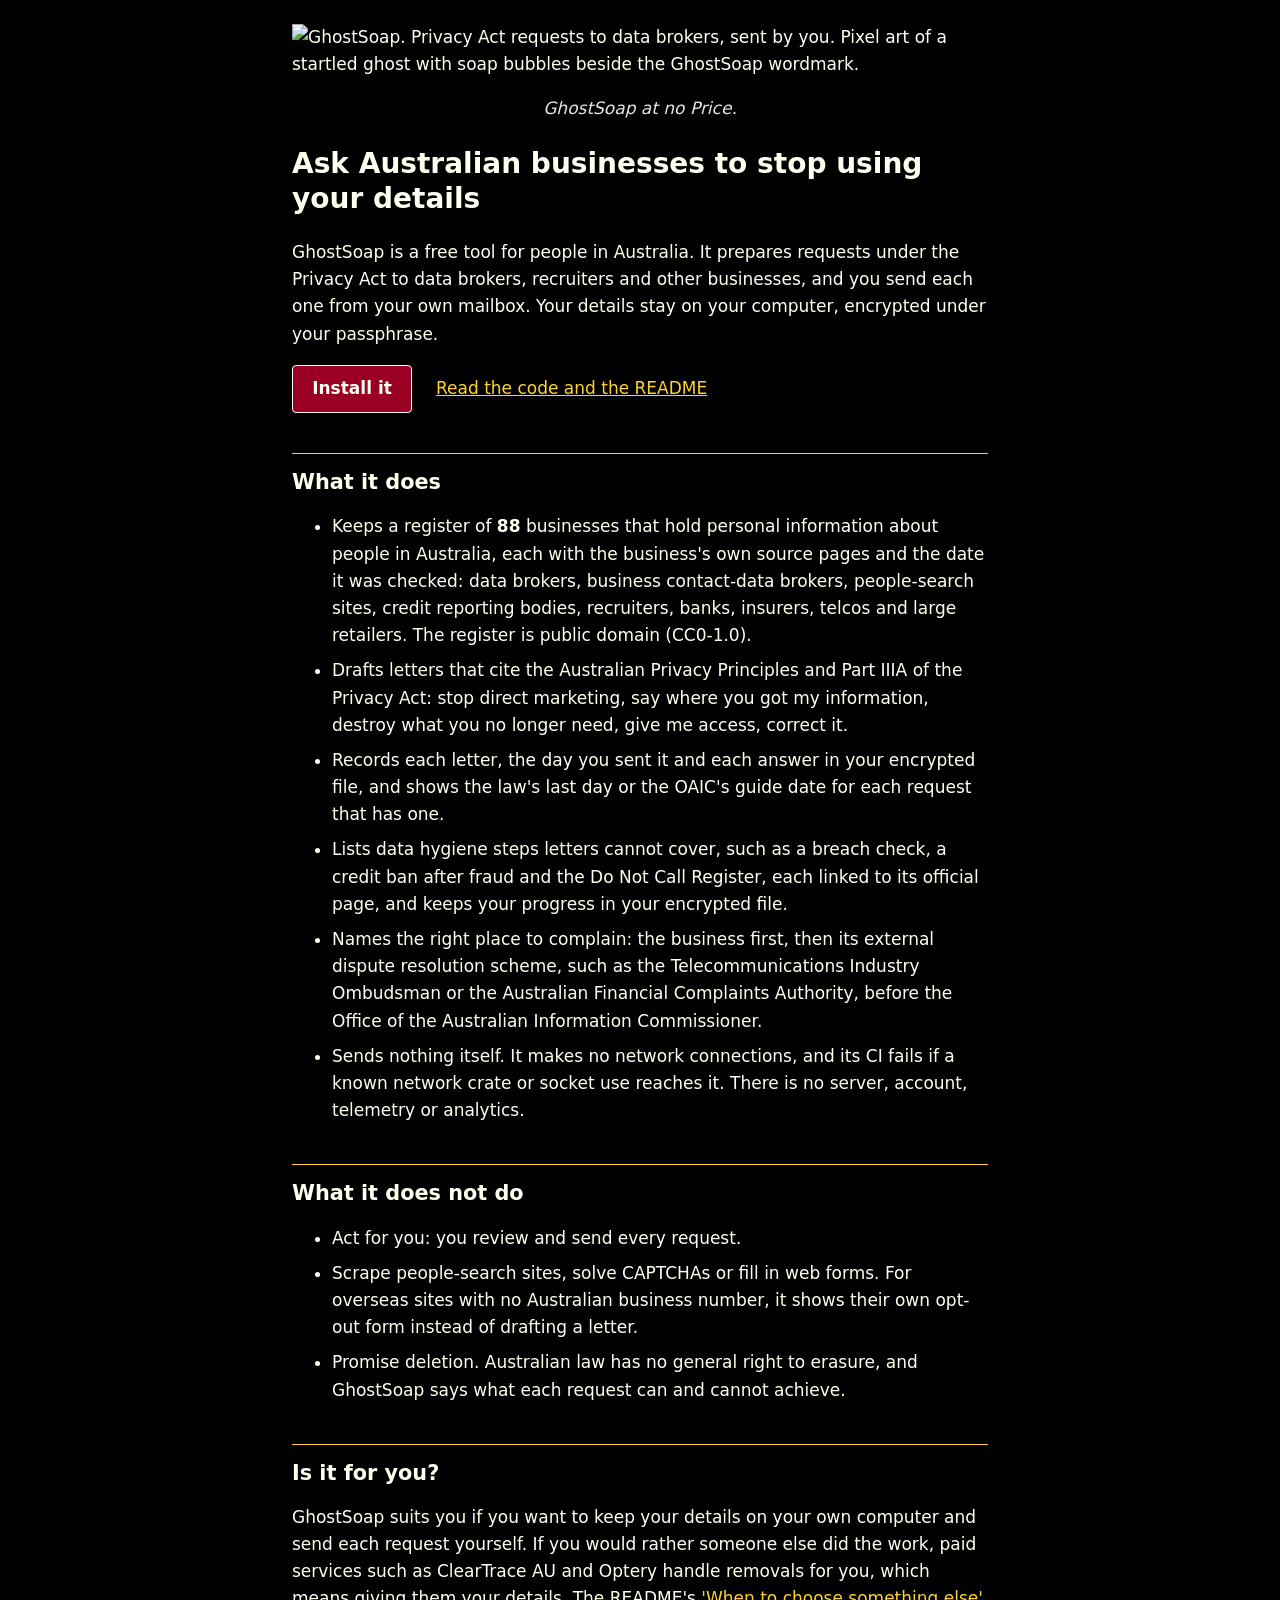
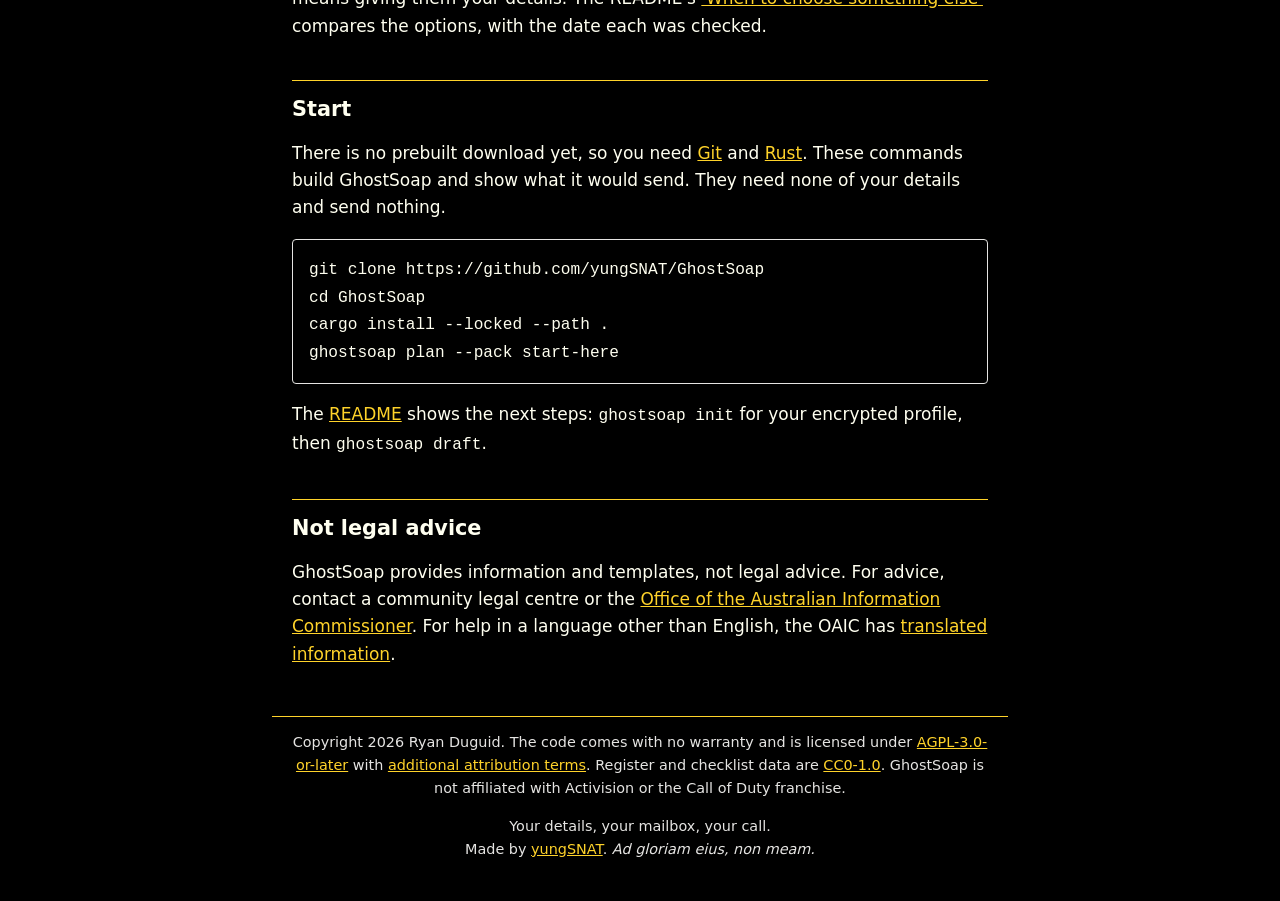
==== site/index.html @ ddd260fa "chore(licence): relicense Ryan Duguid's work under AGPL-3.0-or-later" ====
<!doctype html>
<html lang="en-AU">
<head>
<meta charset="utf-8">
<meta name="viewport" content="width=device-width, initial-scale=1">
<title>GhostSoap: Privacy Act requests to data brokers, sent by you</title>
<meta name="description" content="GhostSoap is a free tool for people in Australia. It prepares Privacy Act requests to data brokers, recruiters and other businesses for you to send from your own mailbox, and keeps your details on your computer.">
<link rel="stylesheet" href="style.css">
</head>
<body>
<header>
  <picture>
    <source media="(max-width: 600px)" srcset="banner-phone.svg">
    <img src="banner.svg" alt="GhostSoap. Privacy Act requests to data brokers, sent by you. Pixel art of a startled ghost with soap bubbles beside the GhostSoap wordmark.">
  </picture>
  <p class="tagline"><em>GhostSoap at no Price.</em></p>
</header>

<main>
  <section aria-labelledby="what">
    <h1 id="what">Ask Australian businesses to stop using your details</h1>
    <p>GhostSoap is a free tool for people in Australia. It prepares requests under the Privacy Act to data brokers, recruiters and other businesses, and you send each one from your own mailbox. Your details stay on your computer, encrypted under your passphrase.</p>
    <p class="actions">
      <a class="button" href="https://github.com/yungSNAT/GhostSoap#install">Install it</a>
      <a href="https://github.com/yungSNAT/GhostSoap">Read the code and the README</a>
    </p>
  </section>

  <section aria-labelledby="does">
    <h2 id="does">What it does</h2>
    <ul>
      <li>Keeps a register of <strong id="register-entries">88</strong> businesses that hold personal information about people in Australia, each with the business's own source pages and the date it was checked: data brokers, business contact-data brokers, people-search sites, credit reporting bodies, recruiters, banks, insurers, telcos and large retailers. The register is public domain (CC0-1.0).</li>
      <li>Drafts letters that cite the Australian Privacy Principles and Part IIIA of the Privacy Act: stop direct marketing, say where you got my information, destroy what you no longer need, give me access, correct it.</li>
      <li>Records each letter, the day you sent it and each answer in your encrypted file, and shows the law's last day or the OAIC's guide date for each request that has one.</li>
      <li>Lists data hygiene steps letters cannot cover, such as a breach check, a credit ban after fraud and the Do Not Call Register, each linked to its official page, and keeps your progress in your encrypted file.</li>
      <li>Names the right place to complain: the business first, then its external dispute resolution scheme, such as the Telecommunications Industry Ombudsman or the Australian Financial Complaints Authority, before the Office of the Australian Information Commissioner.</li>
      <li>Sends nothing itself. It makes no network connections, and its CI fails if a known network crate or socket use reaches it. There is no server, account, telemetry or analytics.</li>
    </ul>
  </section>

  <section aria-labelledby="doesnt">
    <h2 id="doesnt">What it does not do</h2>
    <ul>
      <li>Act for you: you review and send every request.</li>
      <li>Scrape people-search sites, solve CAPTCHAs or fill in web forms. For overseas sites with no Australian business number, it shows their own opt-out form instead of drafting a letter.</li>
      <li>Promise deletion. Australian law has no general right to erasure, and GhostSoap says what each request can and cannot achieve.</li>
    </ul>
  </section>

  <section aria-labelledby="choose">
    <h2 id="choose">Is it for you?</h2>
    <p>GhostSoap suits you if you want to keep your details on your own computer and send each request yourself. If you would rather someone else did the work, paid services such as ClearTrace AU and Optery handle removals for you, which means giving them your details. The README's <a href="https://github.com/yungSNAT/GhostSoap#when-to-choose-something-else">'When to choose something else'</a> compares the options, with the date each was checked.</p>
  </section>

  <section aria-labelledby="start">
    <h2 id="start">Start</h2>
    <p>There is no prebuilt download yet, so you need <a href="https://git-scm.com/">Git</a> and <a href="https://rustup.rs/">Rust</a>. These commands build GhostSoap and show what it would send. They need none of your details and send nothing.</p>
    <pre><code>git clone https://github.com/yungSNAT/GhostSoap
cd GhostSoap
cargo install --locked --path .
ghostsoap plan --pack start-here</code></pre>
    <p>The <a href="https://github.com/yungSNAT/GhostSoap#use">README</a> shows the next steps: <code>ghostsoap init</code> for your encrypted profile, then <code>ghostsoap draft</code>.</p>
  </section>

  <section aria-labelledby="advice">
    <h2 id="advice">Not legal advice</h2>
    <p>GhostSoap provides information and templates, not legal advice. For advice, contact a community legal centre or the <a href="https://www.oaic.gov.au/">Office of the Australian Information Commissioner</a>. For help in a language other than English, the OAIC has <a href="https://www.oaic.gov.au/engage-with-us/translations">translated information</a>.</p>
  </section>
</main>

<footer>
  <p>Copyright 2026 Ryan Duguid. The code comes with no warranty and is licensed under <a href="https://github.com/yungSNAT/GhostSoap/blob/main/LICENSE">AGPL-3.0-or-later</a> with <a href="https://github.com/yungSNAT/GhostSoap/blob/main/NOTICE">additional attribution terms</a>. Register and checklist data are <a href="https://github.com/yungSNAT/GhostSoap/blob/main/LICENSE-DATA">CC0-1.0</a>. GhostSoap is not affiliated with Activision or the Call of Duty franchise.</p>
  <p>Your details, your mailbox, your call.<br>Made by <a href="https://github.com/yungSNAT">yungSNAT</a>. <i>Ad gloriam eius, non meam.</i></p>
</footer>
</body>
</html>
---- site/style.css ----
/* House palette: black, ivory, platinum, bright gold, crimson. */
:root {
  --black: #000000;
  --ivory: #fffff0;
  --platinum: #e5e4e2;
  --gold: #ffd32a;
  --crimson: #990024;
}

* {
  box-sizing: border-box;
}

body {
  margin: 0;
  background: var(--black);
  color: var(--ivory);
  font: 1.0625rem/1.6 system-ui, -apple-system, "Segoe UI", Roboto, sans-serif;
}

header,
main,
footer {
  max-width: 46rem;
  margin: 0 auto;
  padding: 0 1.25rem;
}

header img {
  display: block;
  width: 100%;
  height: auto;
  margin-top: 1.5rem;
}

.tagline {
  color: var(--platinum);
  text-align: center;
}

h1,
h2 {
  line-height: 1.25;
}

h1 {
  font-size: 1.75rem;
}

h2 {
  margin-top: 2.5rem;
  padding-top: 1rem;
  border-top: 1px solid var(--gold);
  font-size: 1.3rem;
}

a {
  color: var(--gold);
}

a:focus-visible {
  outline: 2px solid var(--gold);
  outline-offset: 2px;
}

.actions {
  display: flex;
  flex-wrap: wrap;
  align-items: center;
  gap: 1rem 1.5rem;
}

.button {
  display: inline-block;
  padding: 0.6rem 1.2rem;
  border: 1px solid var(--ivory);
  border-radius: 0.25rem;
  background: var(--crimson);
  color: var(--ivory);
  font-weight: 600;
  text-decoration: none;
}

li + li {
  margin-top: 0.5rem;
}

pre {
  overflow-x: auto;
  padding: 1rem;
  border: 1px solid var(--platinum);
  border-radius: 0.25rem;
}

code {
  font-family: ui-monospace, "Cascadia Mono", Consolas, monospace;
  font-size: 0.95em;
}

footer {
  margin-top: 3rem;
  padding-bottom: 2rem;
  border-top: 1px solid var(--gold);
  color: var(--platinum);
  font-size: 0.9rem;
  text-align: center;
}
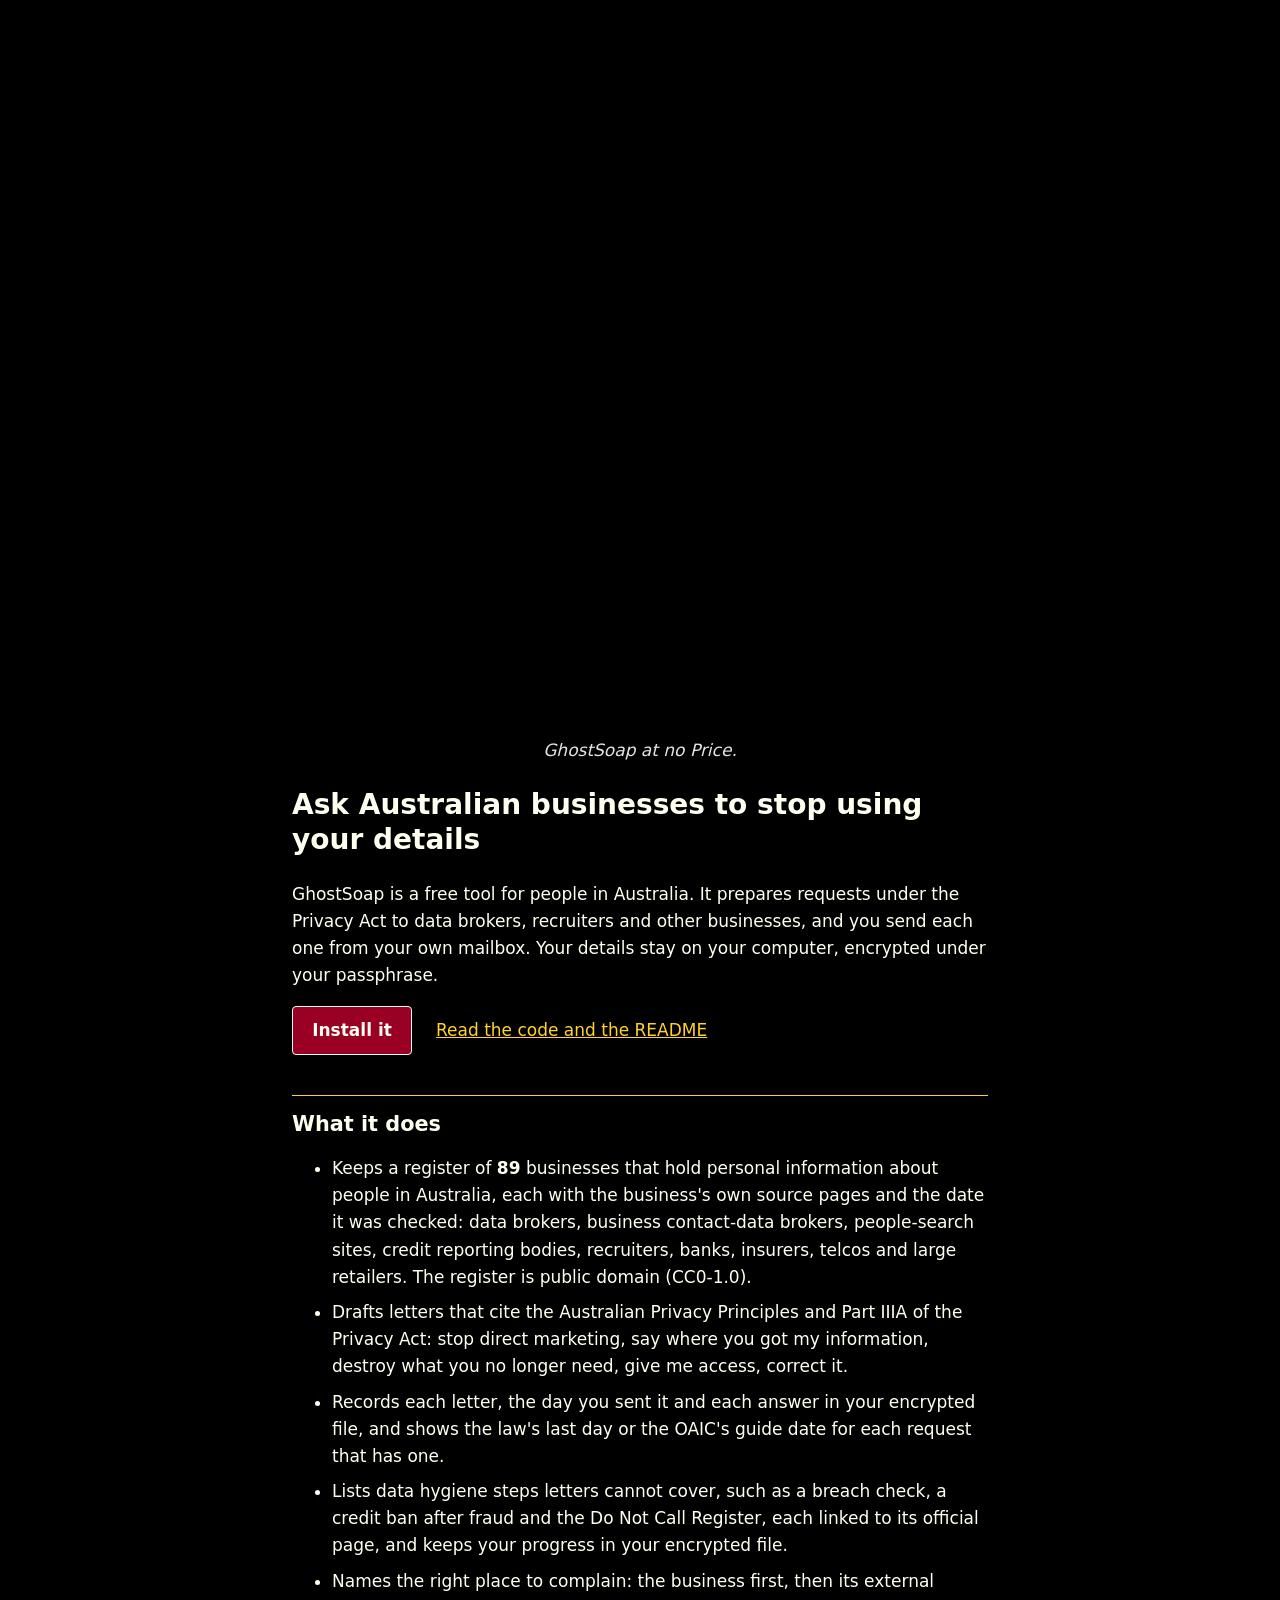
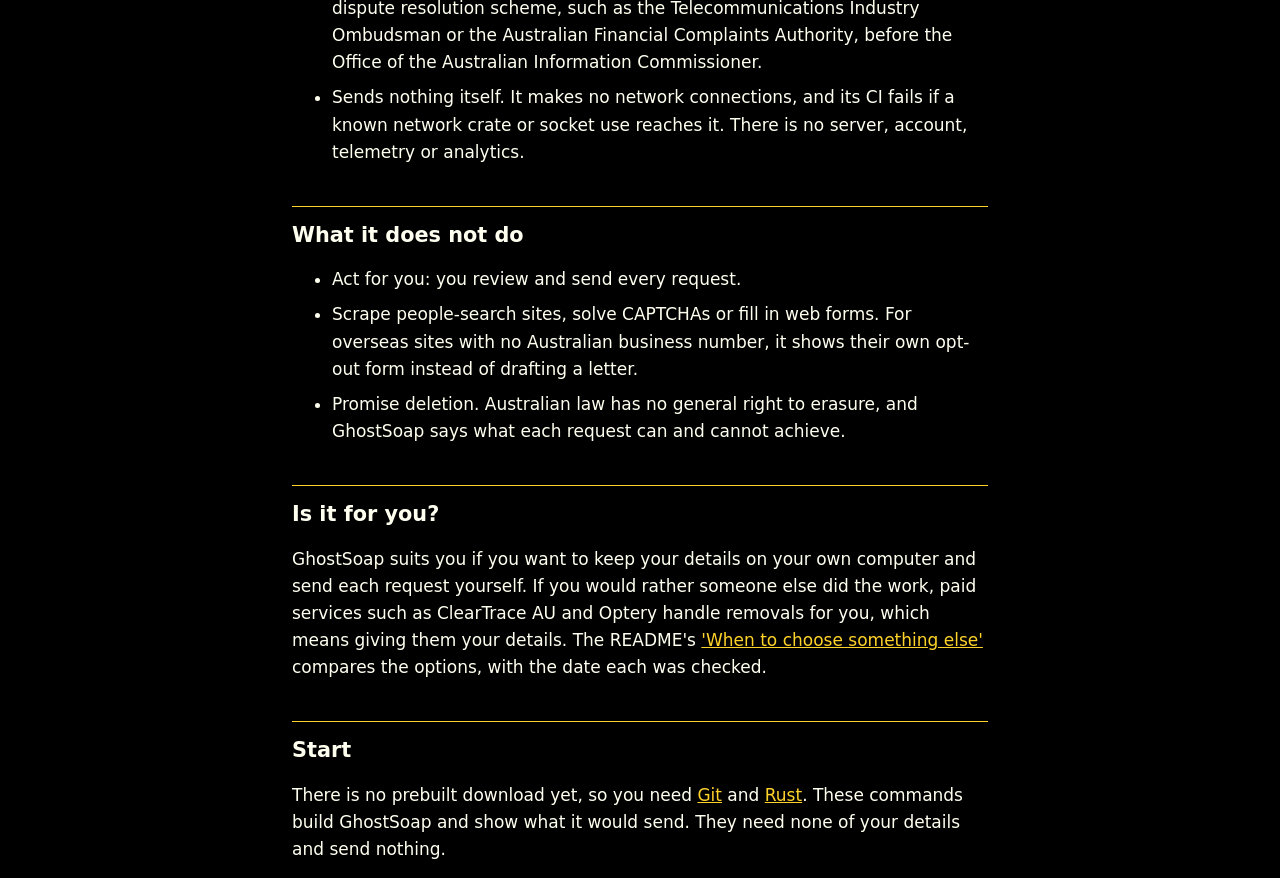
==== commit 9eab1f3f: "Count Acxiom in the register totals" ====
--- a/site/index.html
+++ b/site/index.html
@@ -29,7 +29,7 @@
   <section aria-labelledby="does">
     <h2 id="does">What it does</h2>
     <ul>
-      <li>Keeps a register of <strong id="register-entries">88</strong> businesses that hold personal information about people in Australia, each with the business's own source pages and the date it was checked: data brokers, business contact-data brokers, people-search sites, credit reporting bodies, recruiters, banks, insurers, telcos and large retailers. The register is public domain (CC0-1.0).</li>
+      <li>Keeps a register of <strong id="register-entries">89</strong> businesses that hold personal information about people in Australia, each with the business's own source pages and the date it was checked: data brokers, business contact-data brokers, people-search sites, credit reporting bodies, recruiters, banks, insurers, telcos and large retailers. The register is public domain (CC0-1.0).</li>
       <li>Drafts letters that cite the Australian Privacy Principles and Part IIIA of the Privacy Act: stop direct marketing, say where you got my information, destroy what you no longer need, give me access, correct it.</li>
       <li>Records each letter, the day you sent it and each answer in your encrypted file, and shows the law's last day or the OAIC's guide date for each request that has one.</li>
       <li>Lists data hygiene steps letters cannot cover, such as a breach check, a credit ban after fraud and the Do Not Call Register, each linked to its official page, and keeps your progress in your encrypted file.</li>
@@ -69,7 +69,7 @@
 </main>
 
 <footer>
-  <p>Copyright 2026 Ryan Duguid. The code comes with no warranty and is licensed under <a href="https://github.com/yungSNAT/GhostSoap/blob/main/LICENSE">AGPL-3.0-or-later</a> with <a href="https://github.com/yungSNAT/GhostSoap/blob/main/NOTICE">additional attribution terms</a>. Register and checklist data are <a href="https://github.com/yungSNAT/GhostSoap/blob/main/LICENSE-DATA">CC0-1.0</a>. GhostSoap is not affiliated with Activision or the Call of Duty franchise.</p>
+  <p>Copyright 2026 Ryan Duguid. The code comes with no warranty and is licensed under <a href="https://github.com/yungSNAT/GhostSoap/blob/main/LICENSE">AGPL-3.0-or-later</a> with <a href="https://github.com/yungSNAT/GhostSoap/blob/main/NOTICE">additional attribution terms</a>. Register and checklist data are <a href="https://github.com/yungSNAT/GhostSoap/blob/main/LICENSE-DATA">CC0-1.0</a>.</p>
   <p>Your details, your mailbox, your call.<br>Made by <a href="https://github.com/yungSNAT">yungSNAT</a>. <i>Ad gloriam eius, non meam.</i></p>
 </footer>
 </body>
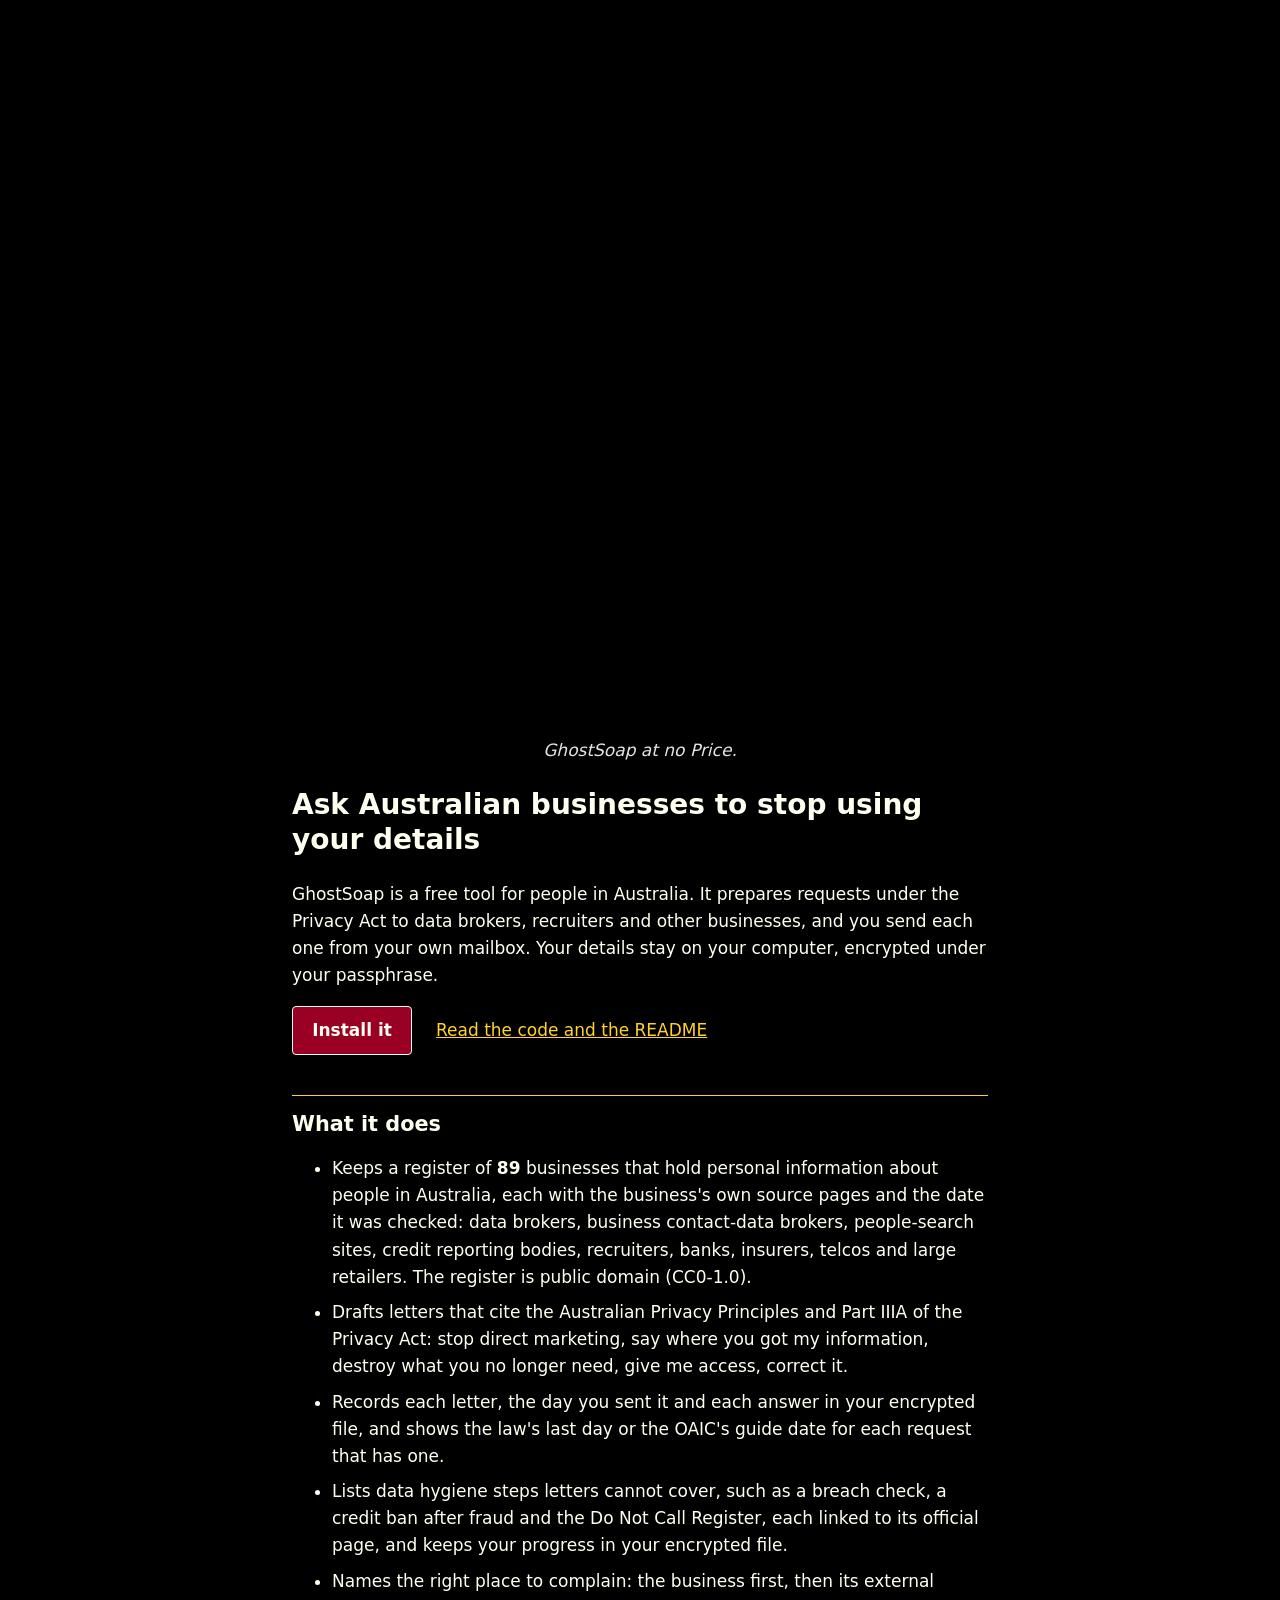
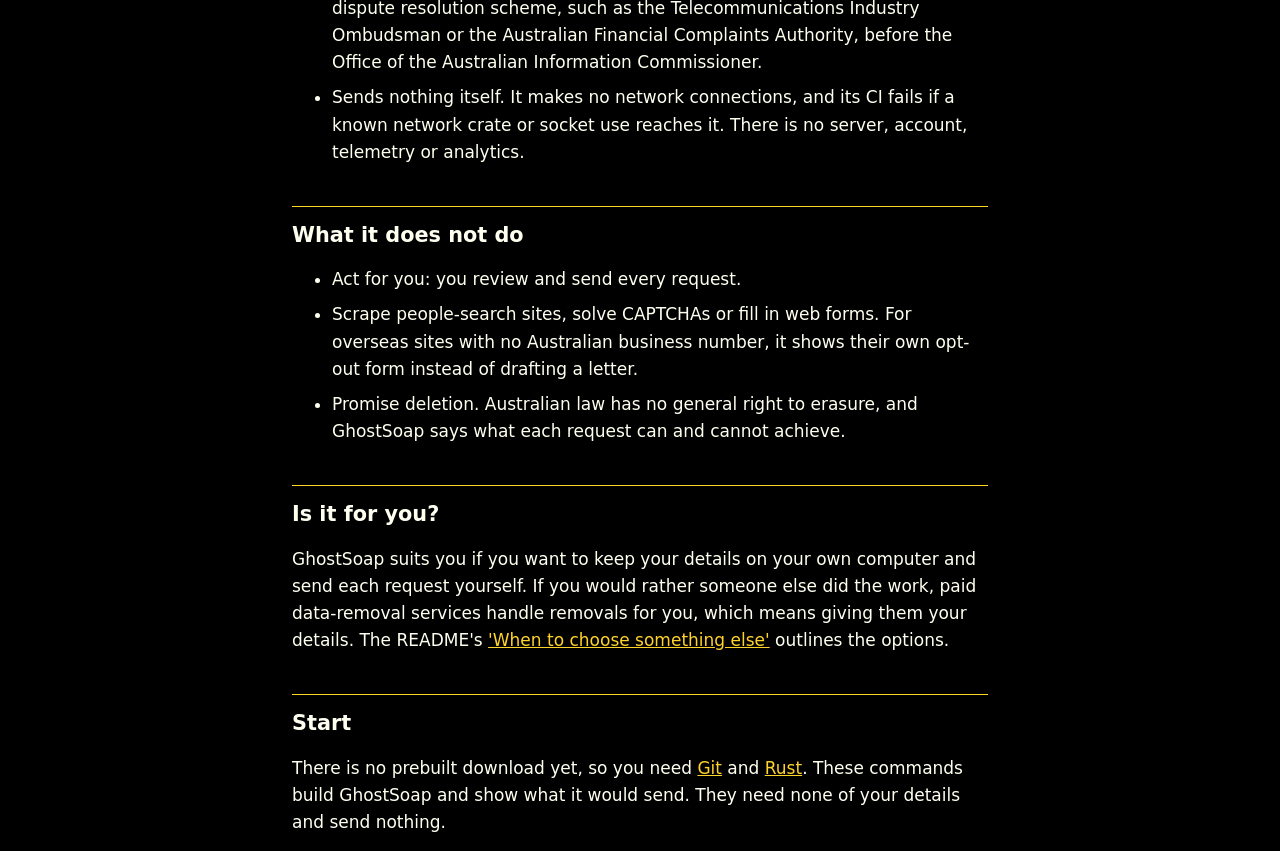
==== commit 34265ee7: "Add escalation warnings, fix audit dedup and format-2 export verification, and sync docs" ====
--- a/site/index.html
+++ b/site/index.html
@@ -49,7 +49,7 @@
 
   <section aria-labelledby="choose">
     <h2 id="choose">Is it for you?</h2>
-    <p>GhostSoap suits you if you want to keep your details on your own computer and send each request yourself. If you would rather someone else did the work, paid services such as ClearTrace AU and Optery handle removals for you, which means giving them your details. The README's <a href="https://github.com/yungSNAT/GhostSoap#when-to-choose-something-else">'When to choose something else'</a> compares the options, with the date each was checked.</p>
+    <p>GhostSoap suits you if you want to keep your details on your own computer and send each request yourself. If you would rather someone else did the work, paid data-removal services handle removals for you, which means giving them your details. The README's <a href="https://github.com/yungSNAT/GhostSoap#when-to-choose-something-else">'When to choose something else'</a> outlines the options.</p>
   </section>
 
   <section aria-labelledby="start">
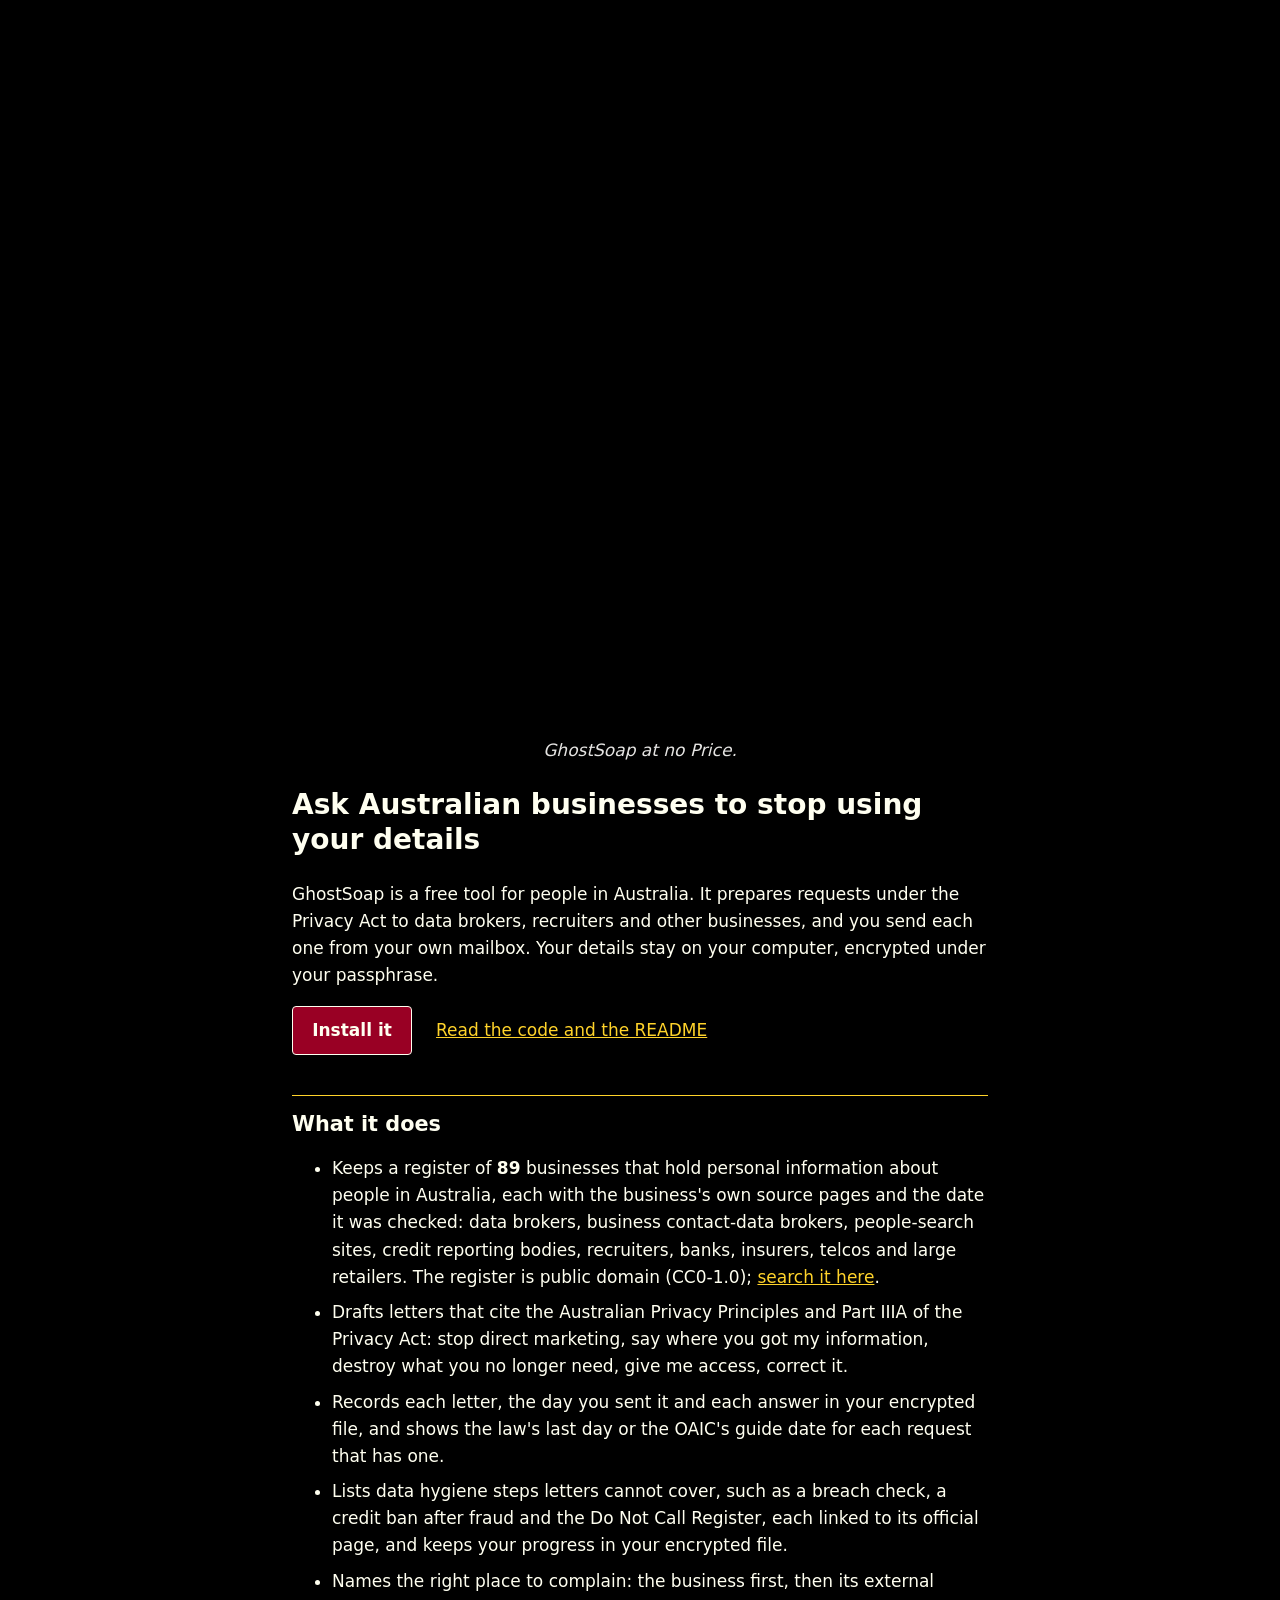
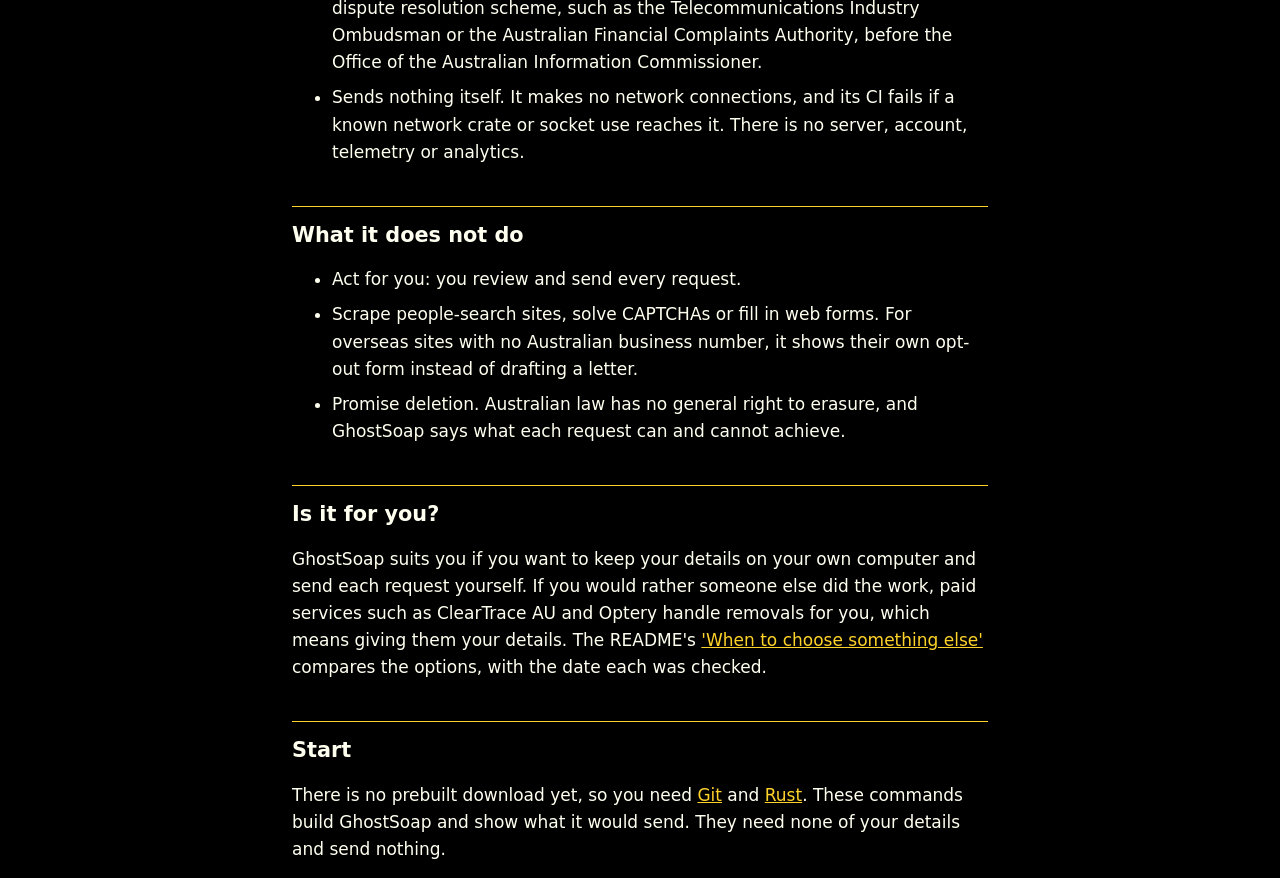
==== commit 128b366c: "Publish a searchable register page on the site" ====
--- a/site/index.html
+++ b/site/index.html
@@ -29,7 +29,7 @@
   <section aria-labelledby="does">
     <h2 id="does">What it does</h2>
     <ul>
-      <li>Keeps a register of <strong id="register-entries">89</strong> businesses that hold personal information about people in Australia, each with the business's own source pages and the date it was checked: data brokers, business contact-data brokers, people-search sites, credit reporting bodies, recruiters, banks, insurers, telcos and large retailers. The register is public domain (CC0-1.0).</li>
+      <li>Keeps a register of <strong id="register-entries">89</strong> businesses that hold personal information about people in Australia, each with the business's own source pages and the date it was checked: data brokers, business contact-data brokers, people-search sites, credit reporting bodies, recruiters, banks, insurers, telcos and large retailers. The register is public domain (CC0-1.0); <a href="register.html">search it here</a>.</li>
       <li>Drafts letters that cite the Australian Privacy Principles and Part IIIA of the Privacy Act: stop direct marketing, say where you got my information, destroy what you no longer need, give me access, correct it.</li>
       <li>Records each letter, the day you sent it and each answer in your encrypted file, and shows the law's last day or the OAIC's guide date for each request that has one.</li>
       <li>Lists data hygiene steps letters cannot cover, such as a breach check, a credit ban after fraud and the Do Not Call Register, each linked to its official page, and keeps your progress in your encrypted file.</li>
@@ -49,7 +49,7 @@
 
   <section aria-labelledby="choose">
     <h2 id="choose">Is it for you?</h2>
-    <p>GhostSoap suits you if you want to keep your details on your own computer and send each request yourself. If you would rather someone else did the work, paid data-removal services handle removals for you, which means giving them your details. The README's <a href="https://github.com/yungSNAT/GhostSoap#when-to-choose-something-else">'When to choose something else'</a> outlines the options.</p>
+    <p>GhostSoap suits you if you want to keep your details on your own computer and send each request yourself. If you would rather someone else did the work, paid services such as ClearTrace AU and Optery handle removals for you, which means giving them your details. The README's <a href="https://github.com/yungSNAT/GhostSoap#when-to-choose-something-else">'When to choose something else'</a> compares the options, with the date each was checked.</p>
   </section>
 
   <section aria-labelledby="start">
--- a/site/style.css
+++ b/site/style.css
@@ -97,6 +97,64 @@
   font-size: 0.95em;
 }
 
+/* The register page (register.html). */
+.search label {
+  display: block;
+  margin-bottom: 0.5rem;
+  font-weight: 600;
+}
+
+.search input {
+  width: 100%;
+  max-width: 24rem;
+  min-height: 2.75rem;
+  padding: 0.5rem 0.75rem;
+  border: 1px solid var(--platinum);
+  border-radius: 0.25rem;
+  background: var(--black);
+  color: var(--ivory);
+  font: inherit;
+}
+
+.search input:focus-visible,
+.table-wrap:focus-visible {
+  outline: 2px solid var(--gold);
+  outline-offset: 2px;
+}
+
+.table-wrap {
+  overflow-x: auto;
+}
+
+table {
+  width: 100%;
+  border-collapse: collapse;
+  font-size: 0.95rem;
+}
+
+caption {
+  padding-bottom: 0.5rem;
+  color: var(--platinum);
+  text-align: left;
+}
+
+th,
+td {
+  padding: 0.5rem 0.75rem;
+  border-bottom: 1px solid var(--platinum);
+  text-align: left;
+  vertical-align: top;
+}
+
+thead th {
+  border-bottom-color: var(--gold);
+}
+
+td.date {
+  font-variant-numeric: tabular-nums;
+  white-space: nowrap;
+}
+
 footer {
   margin-top: 3rem;
   padding-bottom: 2rem;
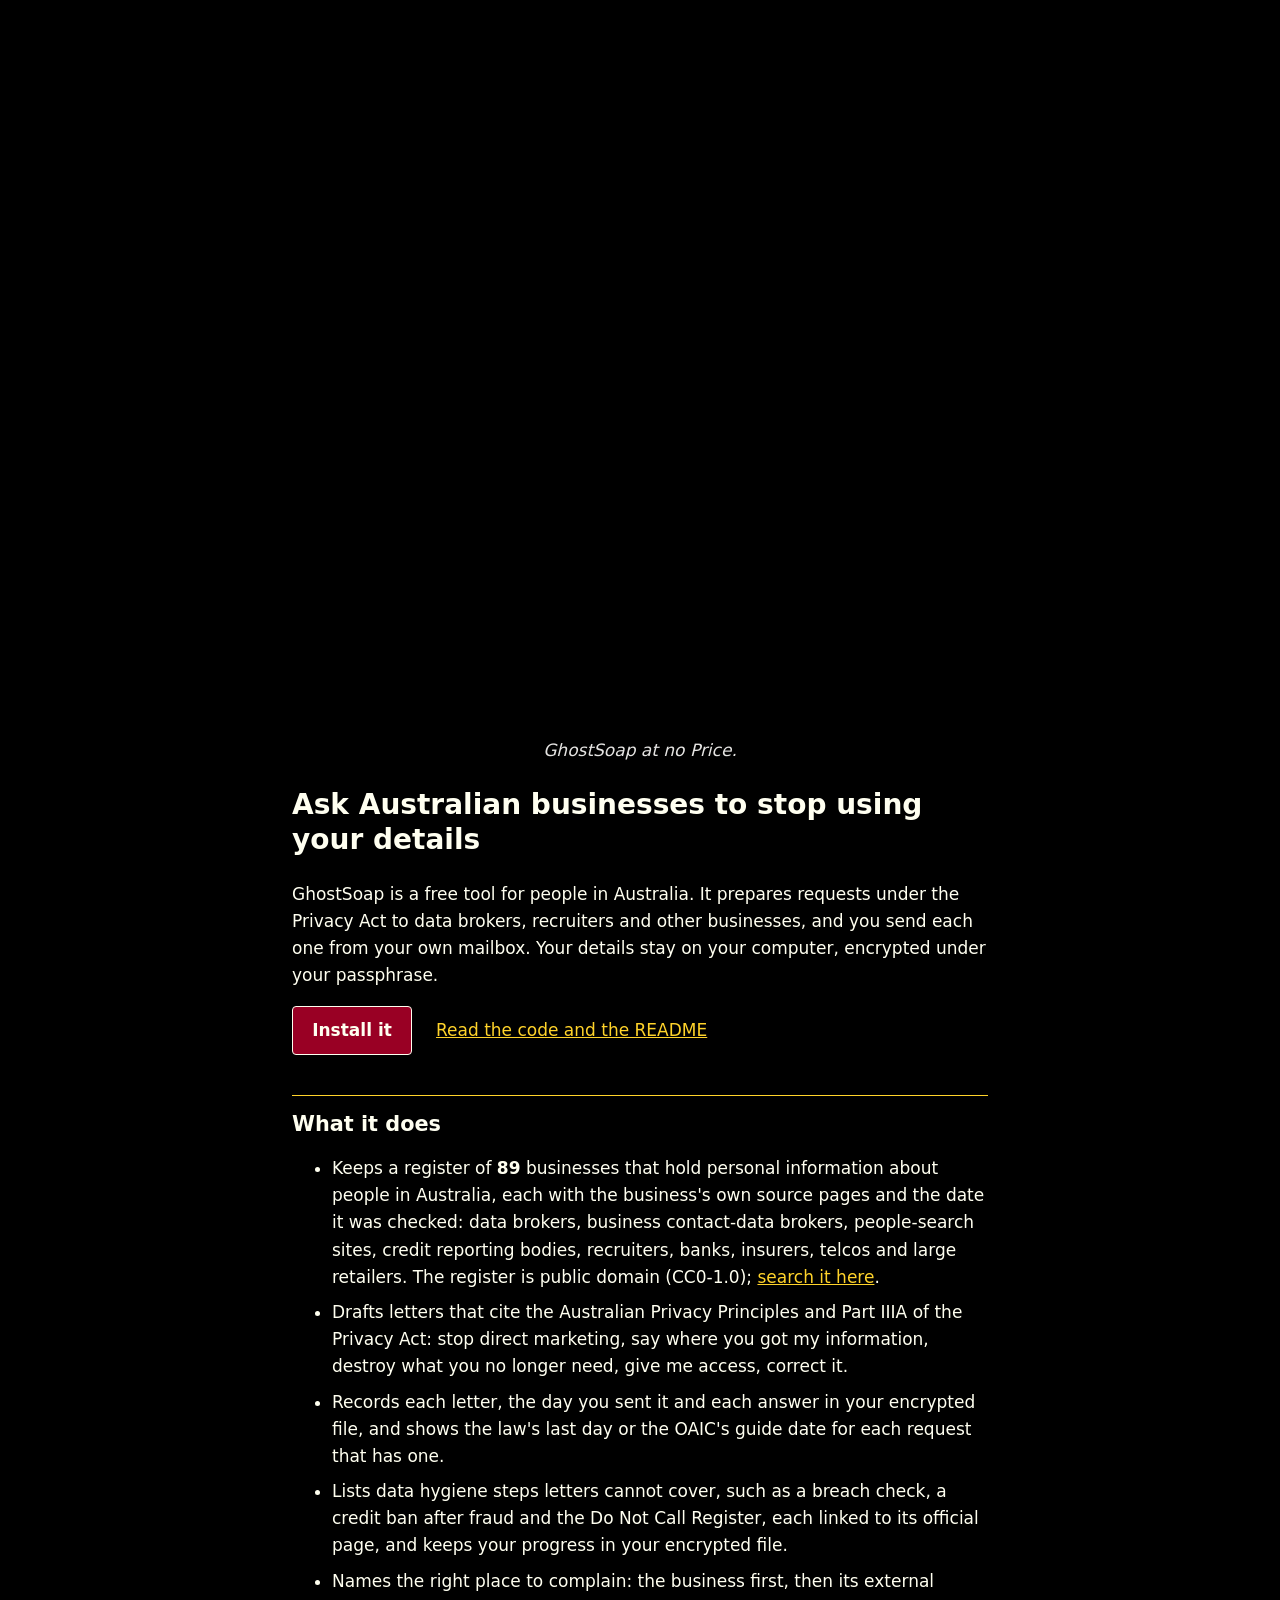
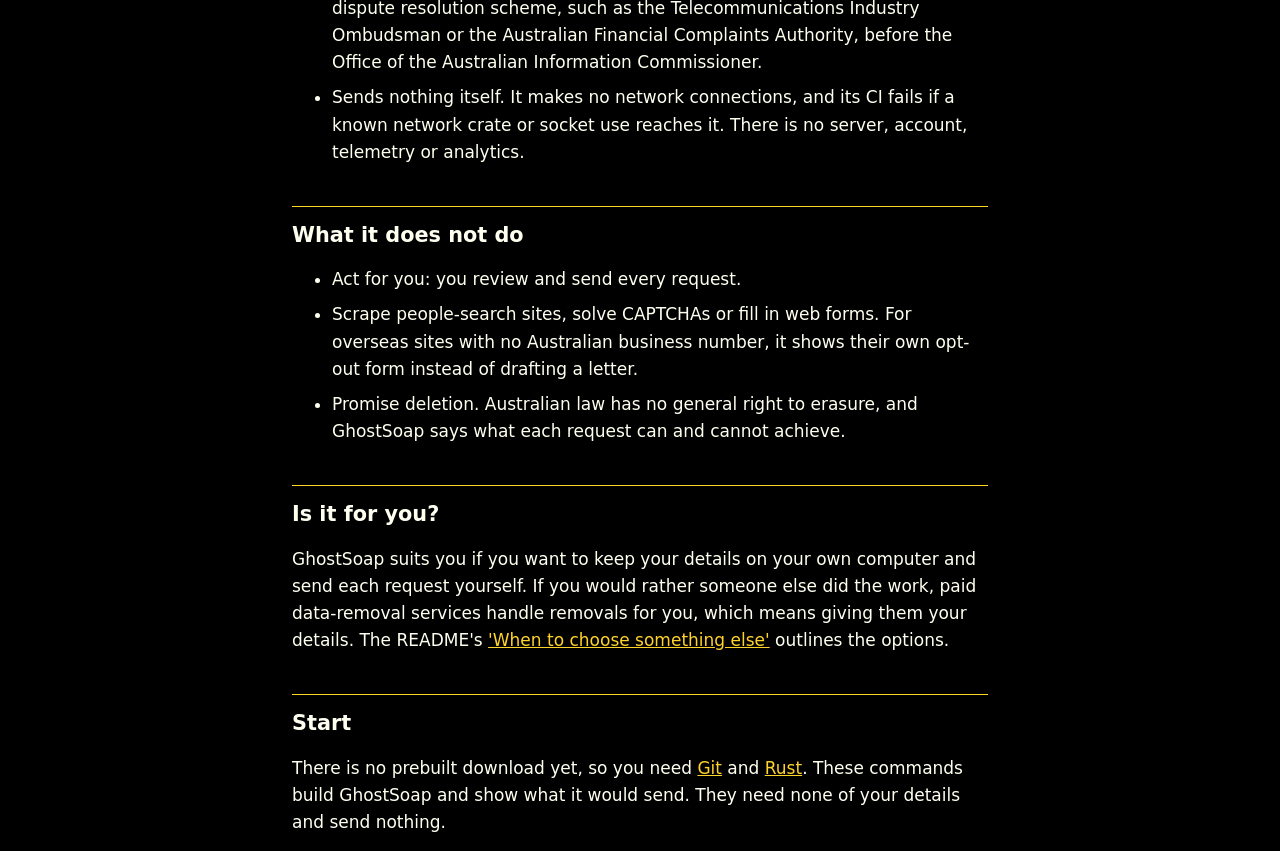
==== commit a6c3d3d3: "Merge remote-tracking branch 'origin/main' into ryan/yb16-site-register-2026-11-26" ====
--- a/site/index.html
+++ b/site/index.html
@@ -49,7 +49,7 @@
 
   <section aria-labelledby="choose">
     <h2 id="choose">Is it for you?</h2>
-    <p>GhostSoap suits you if you want to keep your details on your own computer and send each request yourself. If you would rather someone else did the work, paid services such as ClearTrace AU and Optery handle removals for you, which means giving them your details. The README's <a href="https://github.com/yungSNAT/GhostSoap#when-to-choose-something-else">'When to choose something else'</a> compares the options, with the date each was checked.</p>
+    <p>GhostSoap suits you if you want to keep your details on your own computer and send each request yourself. If you would rather someone else did the work, paid data-removal services handle removals for you, which means giving them your details. The README's <a href="https://github.com/yungSNAT/GhostSoap#when-to-choose-something-else">'When to choose something else'</a> outlines the options.</p>
   </section>
 
   <section aria-labelledby="start">
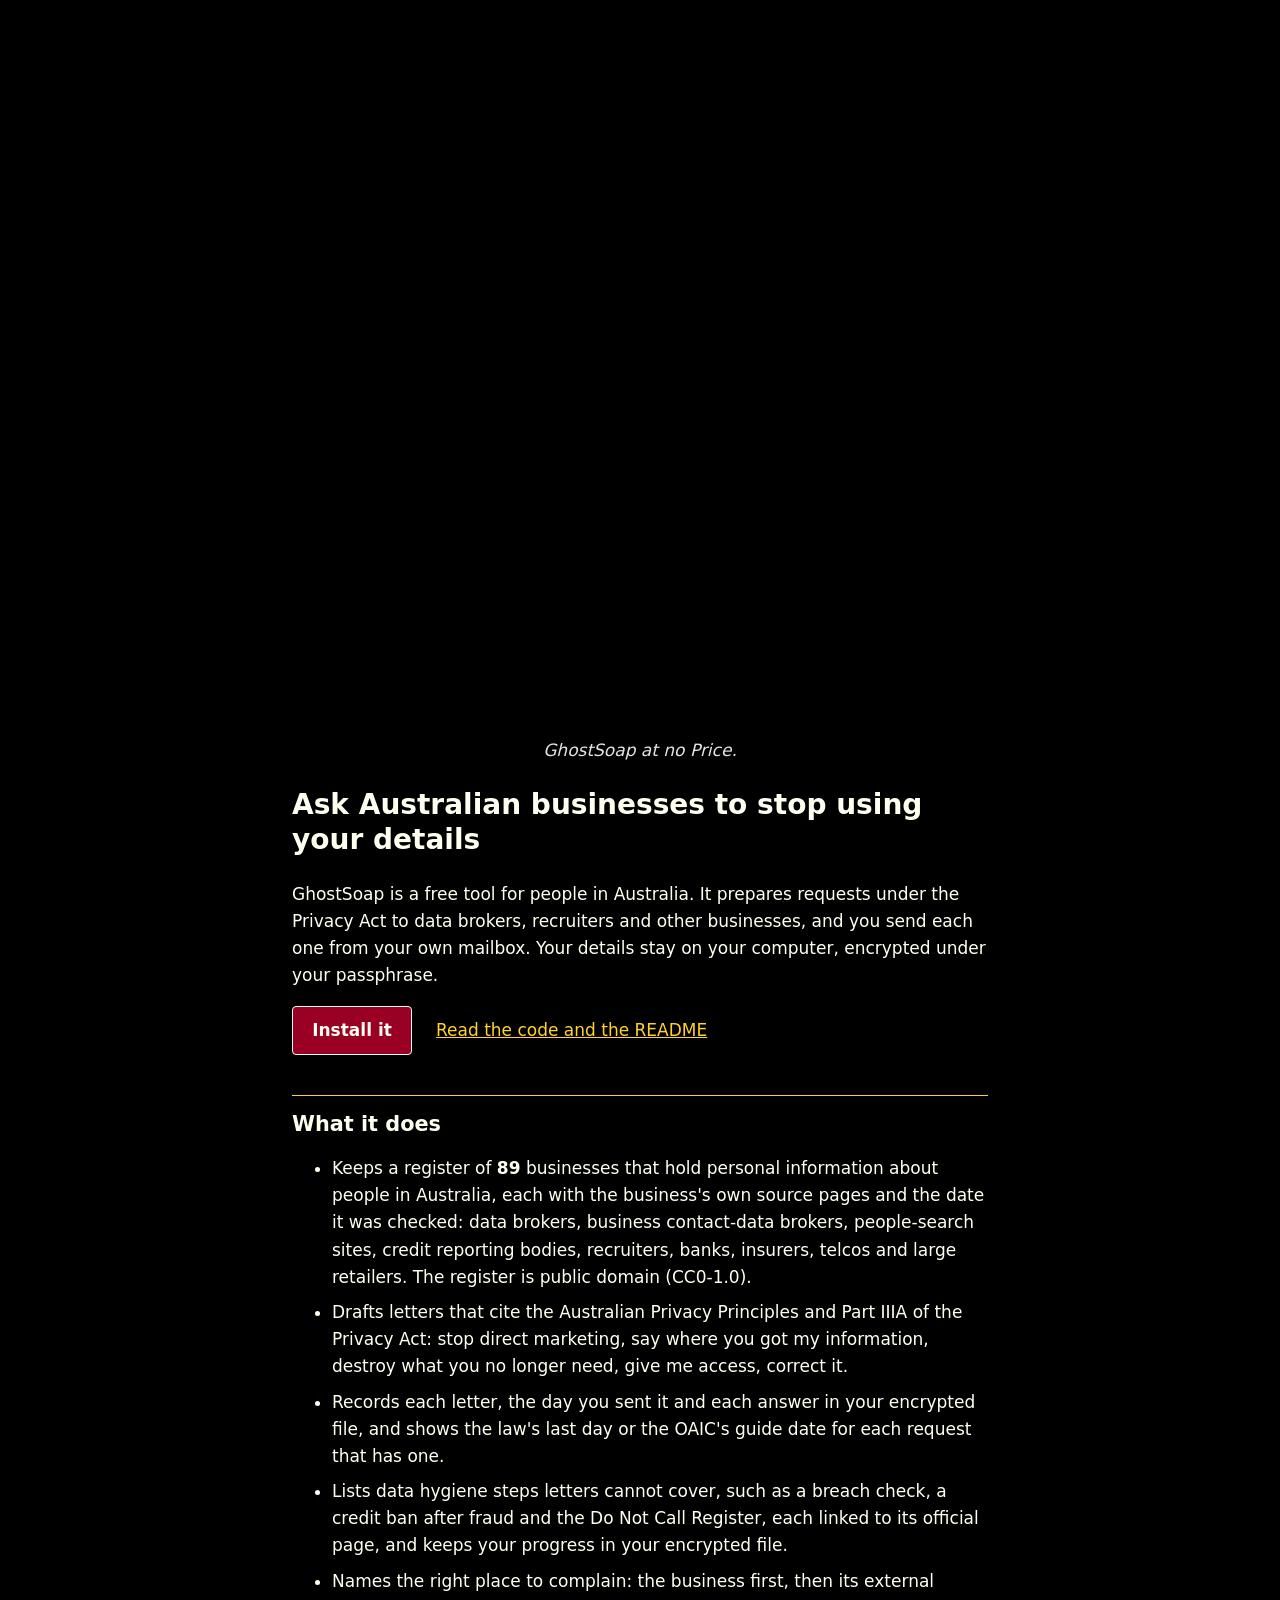
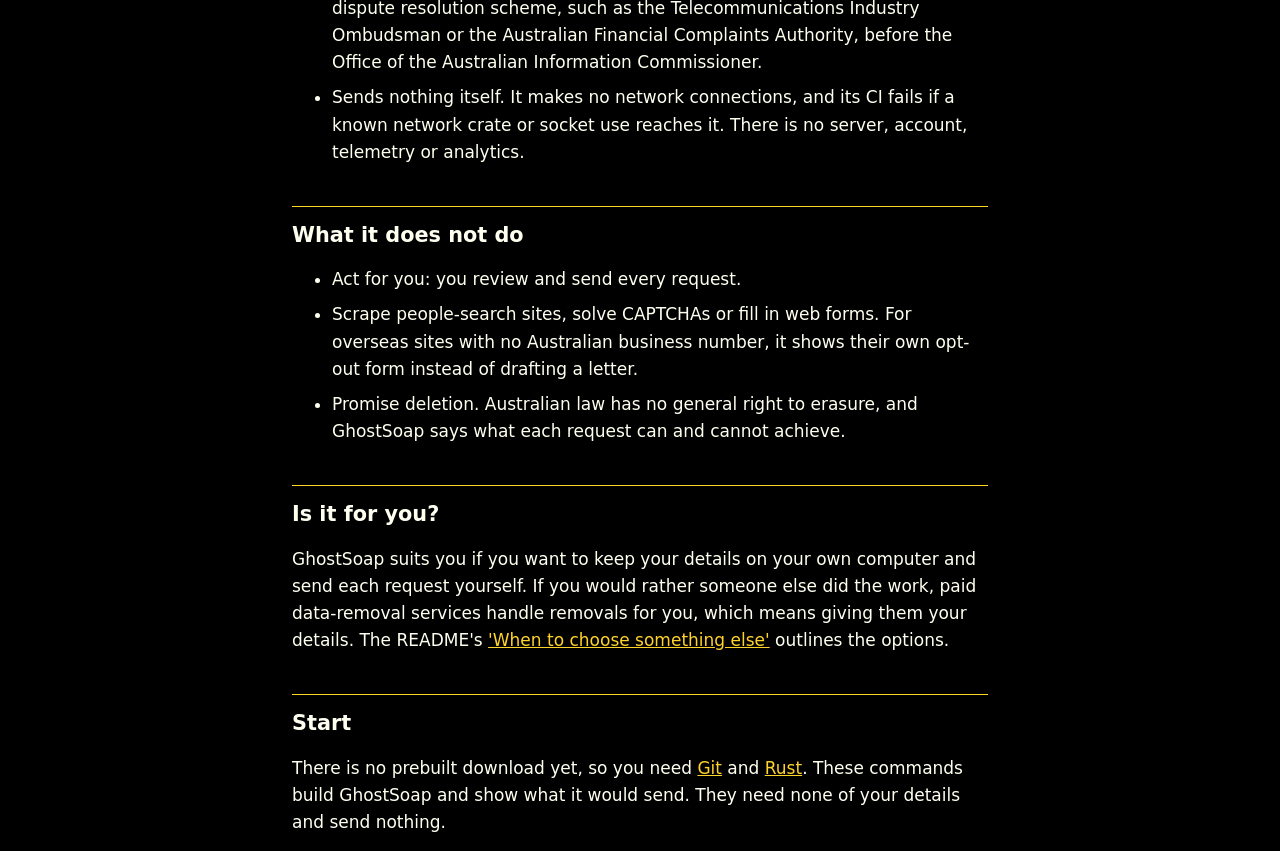
==== commit e787781a: "Merge remote-tracking branch 'origin/main' into ryan/yb16-pdf-letters-2026-11-26" ====
--- a/site/index.html
+++ b/site/index.html
@@ -29,7 +29,7 @@
   <section aria-labelledby="does">
     <h2 id="does">What it does</h2>
     <ul>
-      <li>Keeps a register of <strong id="register-entries">89</strong> businesses that hold personal information about people in Australia, each with the business's own source pages and the date it was checked: data brokers, business contact-data brokers, people-search sites, credit reporting bodies, recruiters, banks, insurers, telcos and large retailers. The register is public domain (CC0-1.0); <a href="register.html">search it here</a>.</li>
+      <li>Keeps a register of <strong id="register-entries">89</strong> businesses that hold personal information about people in Australia, each with the business's own source pages and the date it was checked: data brokers, business contact-data brokers, people-search sites, credit reporting bodies, recruiters, banks, insurers, telcos and large retailers. The register is public domain (CC0-1.0).</li>
       <li>Drafts letters that cite the Australian Privacy Principles and Part IIIA of the Privacy Act: stop direct marketing, say where you got my information, destroy what you no longer need, give me access, correct it.</li>
       <li>Records each letter, the day you sent it and each answer in your encrypted file, and shows the law's last day or the OAIC's guide date for each request that has one.</li>
       <li>Lists data hygiene steps letters cannot cover, such as a breach check, a credit ban after fraud and the Do Not Call Register, each linked to its official page, and keeps your progress in your encrypted file.</li>
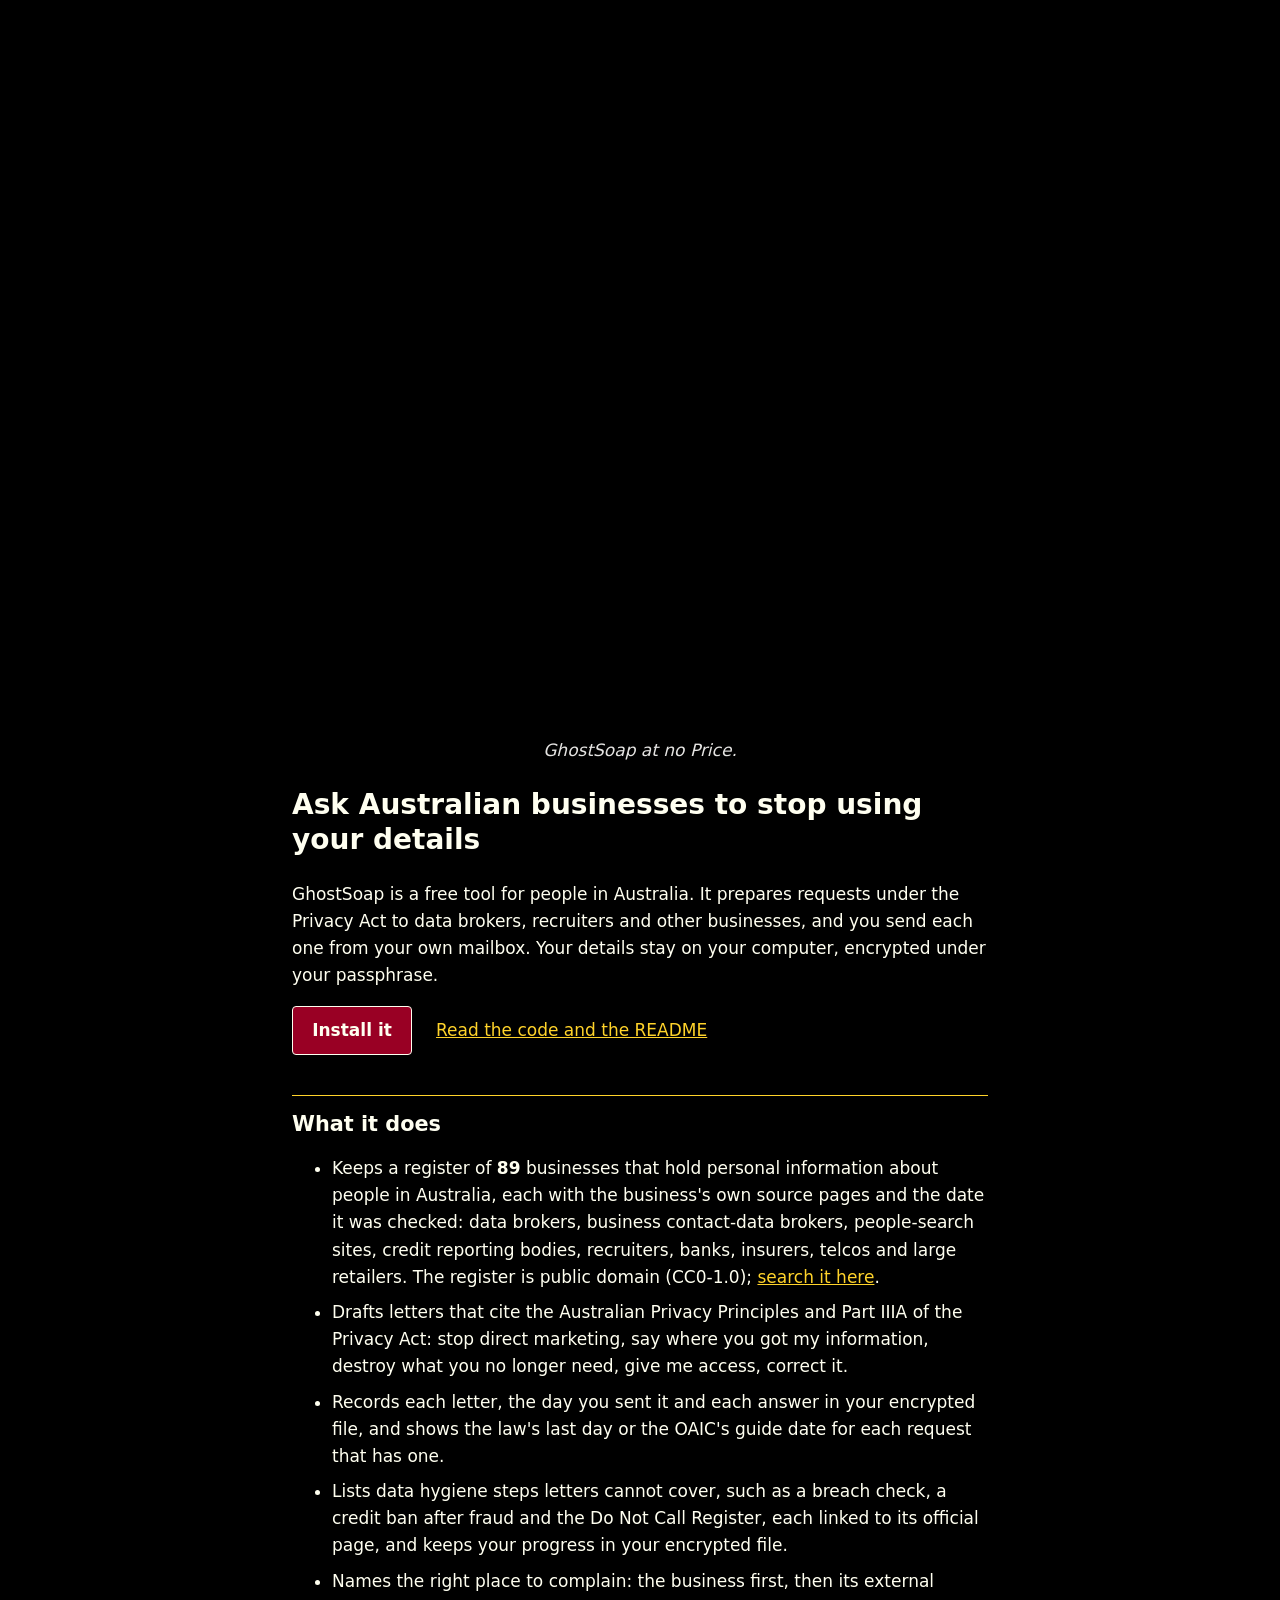
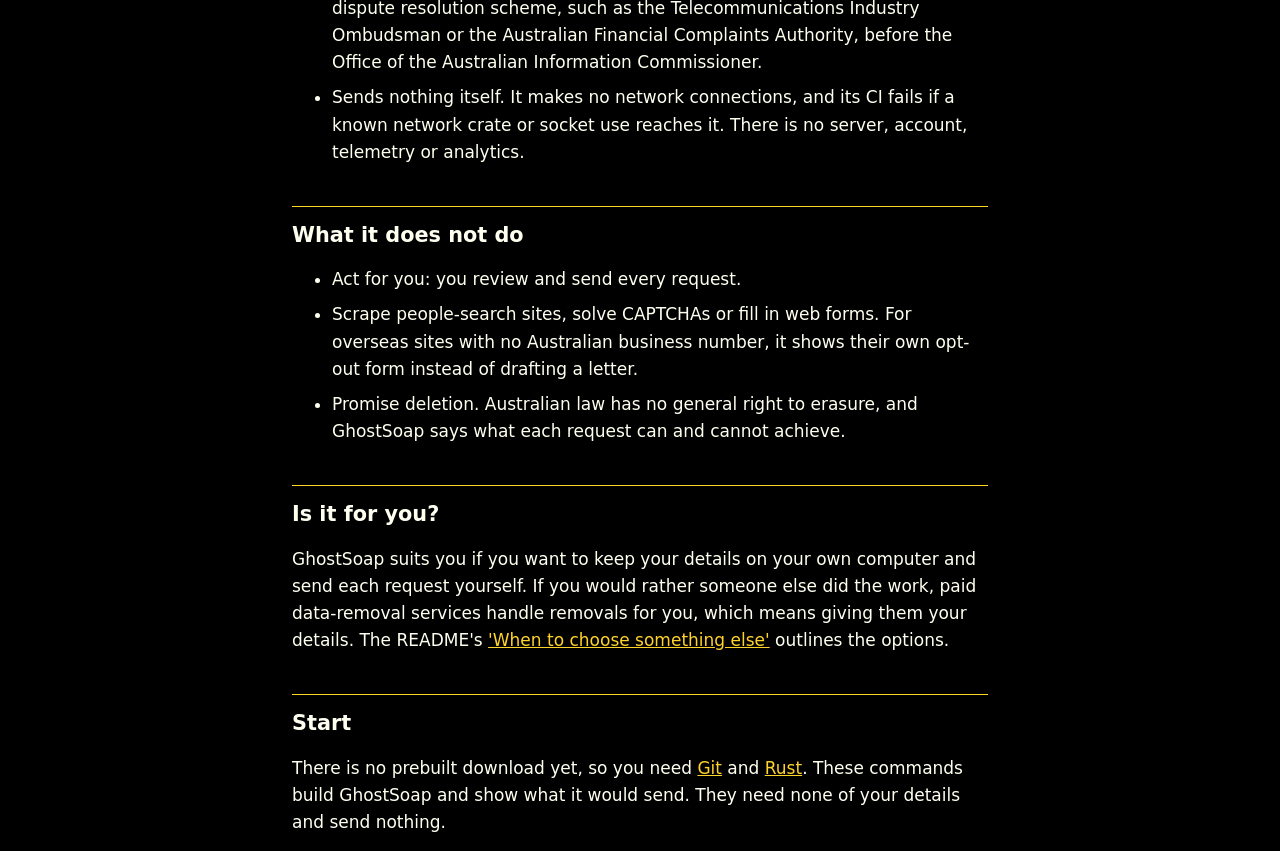
==== commit 8353f413: "Send no referrer to listed businesses, pin the page to LF and escape every cell" ====
--- a/site/index.html
+++ b/site/index.html
@@ -3,6 +3,7 @@
 <head>
 <meta charset="utf-8">
 <meta name="viewport" content="width=device-width, initial-scale=1">
+<meta name="referrer" content="no-referrer">
 <title>GhostSoap: Privacy Act requests to data brokers, sent by you</title>
 <meta name="description" content="GhostSoap is a free tool for people in Australia. It prepares Privacy Act requests to data brokers, recruiters and other businesses for you to send from your own mailbox, and keeps your details on your computer.">
 <link rel="stylesheet" href="style.css">
@@ -29,7 +30,7 @@
   <section aria-labelledby="does">
     <h2 id="does">What it does</h2>
     <ul>
-      <li>Keeps a register of <strong id="register-entries">89</strong> businesses that hold personal information about people in Australia, each with the business's own source pages and the date it was checked: data brokers, business contact-data brokers, people-search sites, credit reporting bodies, recruiters, banks, insurers, telcos and large retailers. The register is public domain (CC0-1.0).</li>
+      <li>Keeps a register of <strong id="register-entries">89</strong> businesses that hold personal information about people in Australia, each with the business's own source pages and the date it was checked: data brokers, business contact-data brokers, people-search sites, credit reporting bodies, recruiters, banks, insurers, telcos and large retailers. The register is public domain (CC0-1.0); <a href="register.html">search it here</a>.</li>
       <li>Drafts letters that cite the Australian Privacy Principles and Part IIIA of the Privacy Act: stop direct marketing, say where you got my information, destroy what you no longer need, give me access, correct it.</li>
       <li>Records each letter, the day you sent it and each answer in your encrypted file, and shows the law's last day or the OAIC's guide date for each request that has one.</li>
       <li>Lists data hygiene steps letters cannot cover, such as a breach check, a credit ban after fraud and the Do Not Call Register, each linked to its official page, and keeps your progress in your encrypted file.</li>
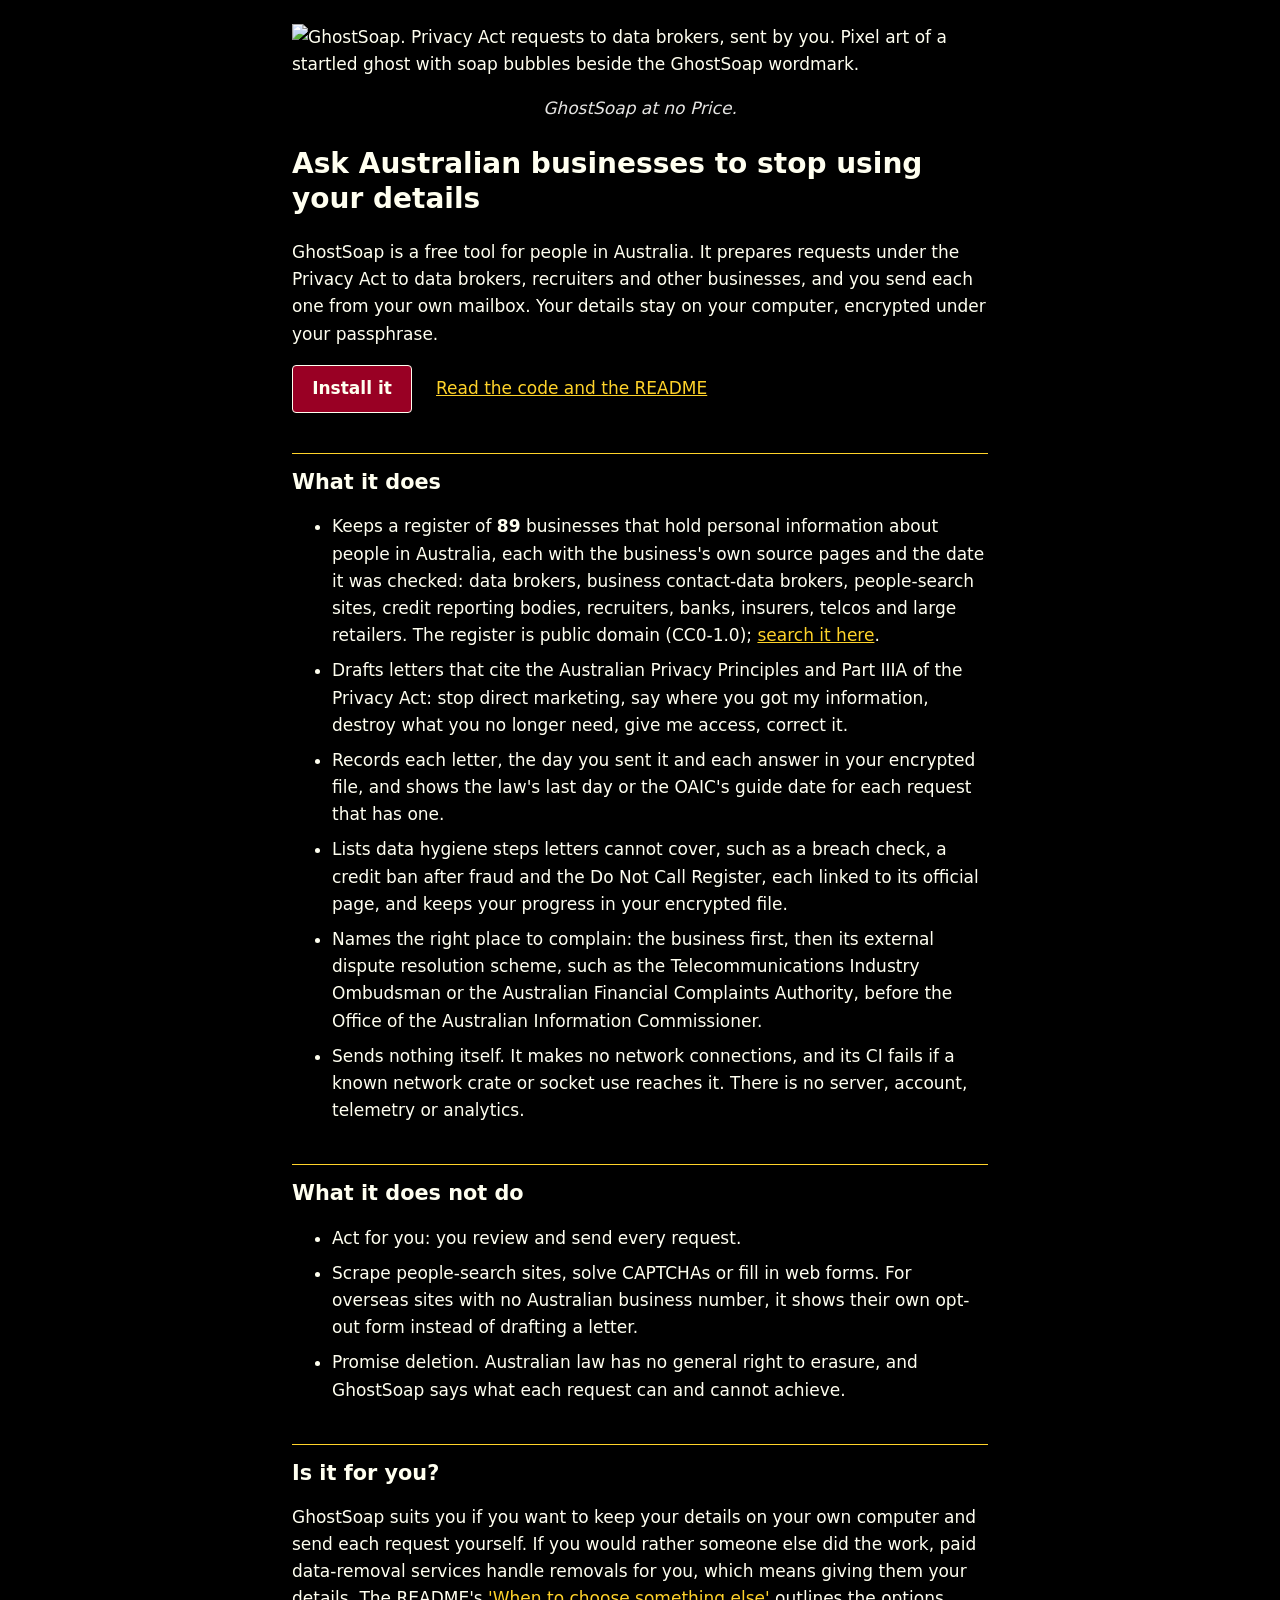
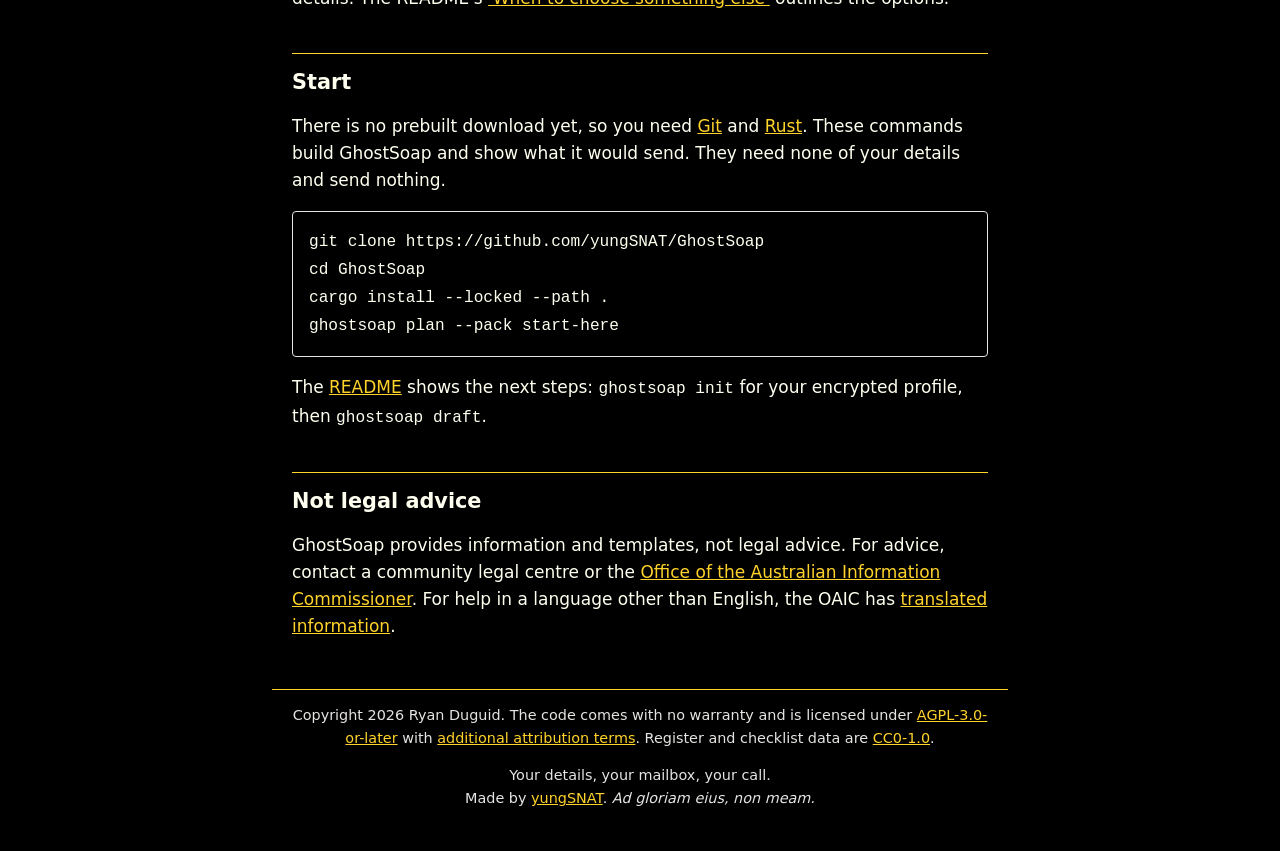
==== commit 64e908c9: "Give the home page the same content security policy" ====
--- a/site/index.html
+++ b/site/index.html
@@ -4,6 +4,7 @@
 <meta charset="utf-8">
 <meta name="viewport" content="width=device-width, initial-scale=1">
 <meta name="referrer" content="no-referrer">
+<meta http-equiv="Content-Security-Policy" content="default-src 'self'">
 <title>GhostSoap: Privacy Act requests to data brokers, sent by you</title>
 <meta name="description" content="GhostSoap is a free tool for people in Australia. It prepares Privacy Act requests to data brokers, recruiters and other businesses for you to send from your own mailbox, and keeps your details on your computer.">
 <link rel="stylesheet" href="style.css">
